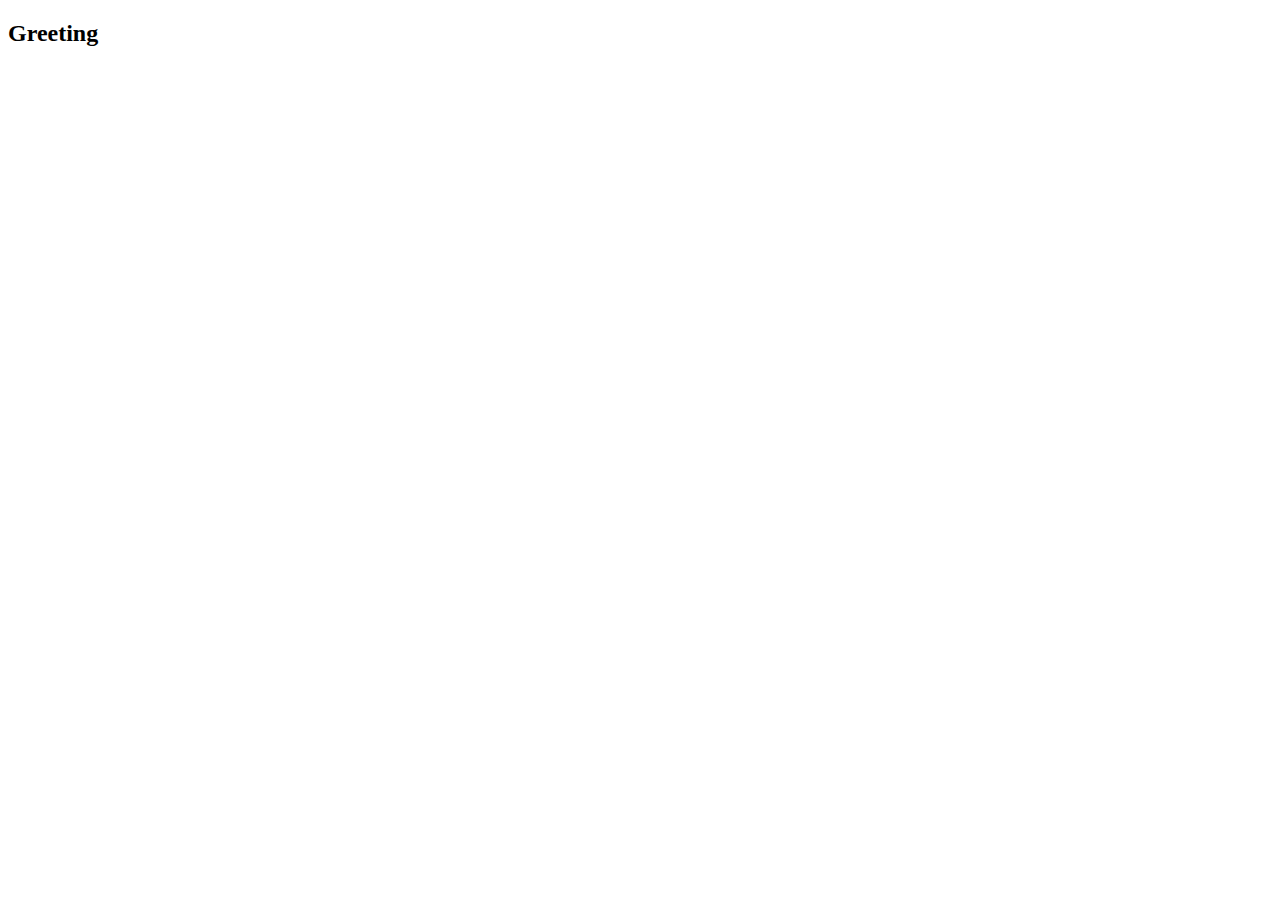
==== Day1Lecture/day1.html @ 4ed5cab6 "added directory and appropriate links" ====
<!DOCTYPE html>
<html lang="en" dir="ltr">
  <head>
    <meta charset="utf-8">
    <link rel="stylesheet" href="style.css">
    <title></title>
  </head>
  <body>
    <section>
      <h2>Greeting</h2>
    </section>
  </body>
</html>
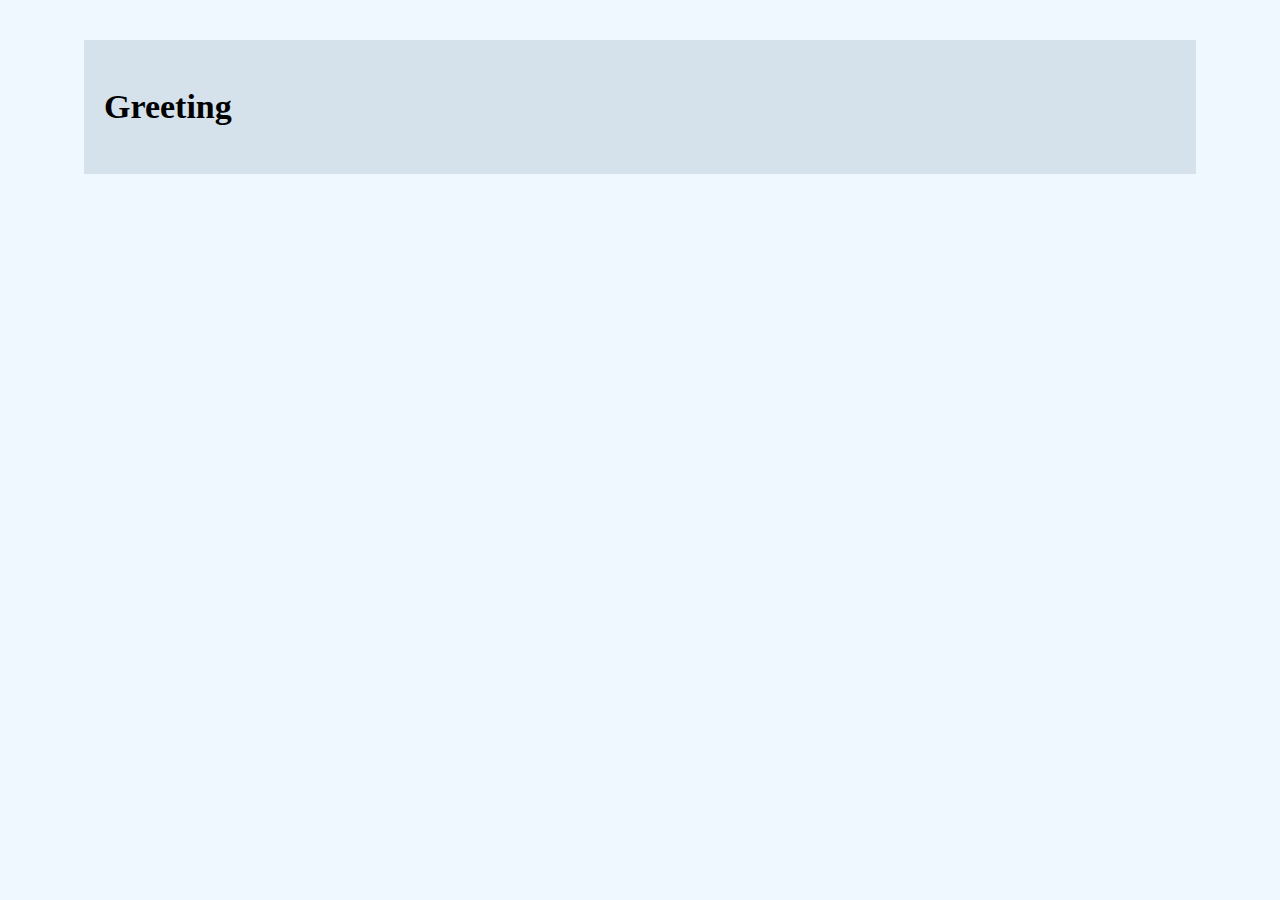
==== commit 226300de: "section css for day1" ====
--- a/Day1Lecture/day1.html
+++ b/Day1Lecture/day1.html
@@ -2,7 +2,7 @@
 <html lang="en" dir="ltr">
   <head>
     <meta charset="utf-8">
-    <link rel="stylesheet" href="style.css">
+    <link rel="stylesheet" href="style1.css">
     <title></title>
   </head>
   <body>
--- a/Day1Lecture/style1.css
+++ b/Day1Lecture/style1.css
@@ -0,0 +1,64 @@
+body {
+  width: 90%;
+  margin: auto;
+  padding: 20px;
+  background-color: aliceblue;
+  font: "IBM Plex Sans", sans-serif;
+}
+
+section {
+  padding: 20px;
+  margin: 20px;
+  background-color: #d5e1eb;
+}
+
+h1 {
+  text-align: center;
+  font-size: 64px;
+}
+
+h3 {
+  text-align: center;
+  font-style: italic;
+}
+
+div {
+  padding: 20px;
+  margin: 20px;
+  background-color: #607482;
+  color: white;
+  display: flex;
+  flex-direction: column;
+}
+
+h2 {
+  font-size: 34px;
+}
+
+h4 {
+  font-size: 30px;
+}
+
+p {
+  margin-top: 30px;
+}
+
+h5 {
+  font-size: 30px;
+  text-align: right;
+}
+
+img {
+  width: 100%;
+  max-width: 600px;
+  margin: auto;
+}
+
+footer {
+  padding: 30px;
+  padding-top: 20px;
+  margin-bottom: -20px;
+  margin-left: -40px;
+  margin-right: -40px;
+  background-color: #7cbdeb;
+}
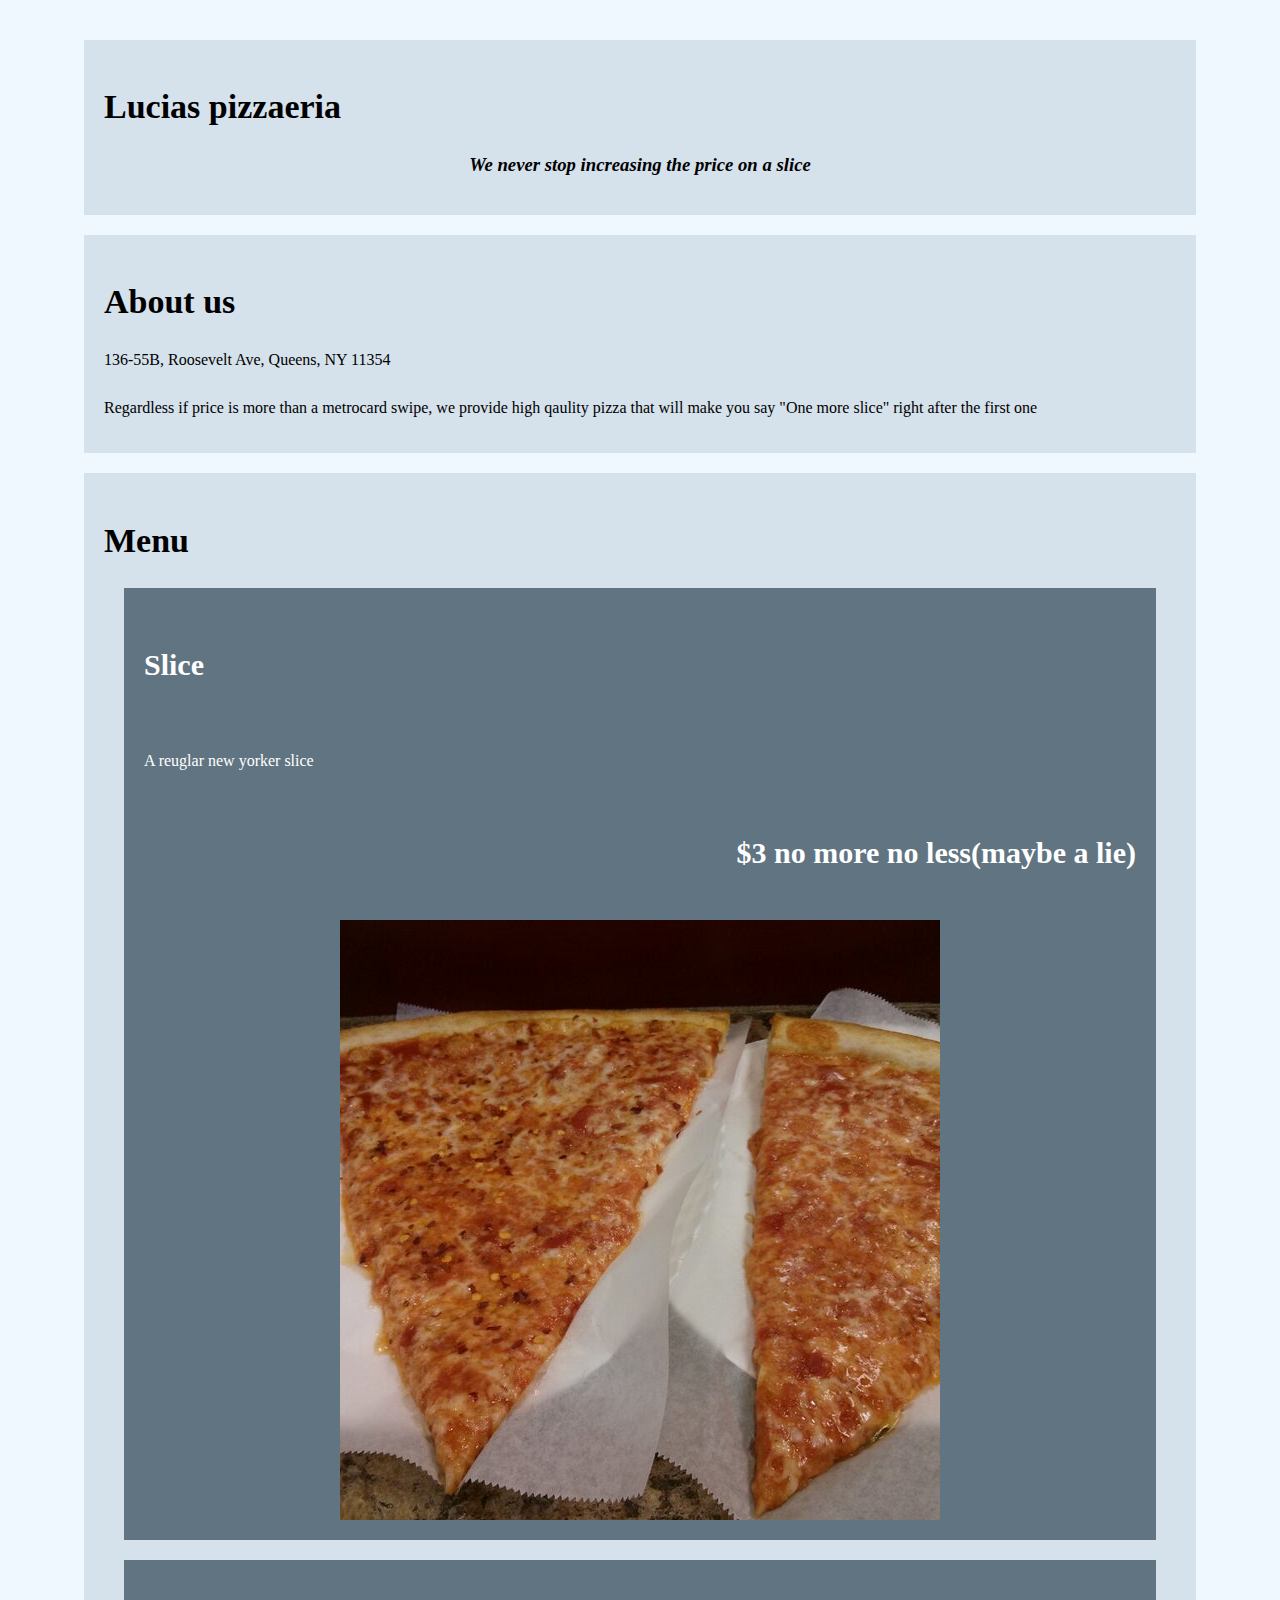
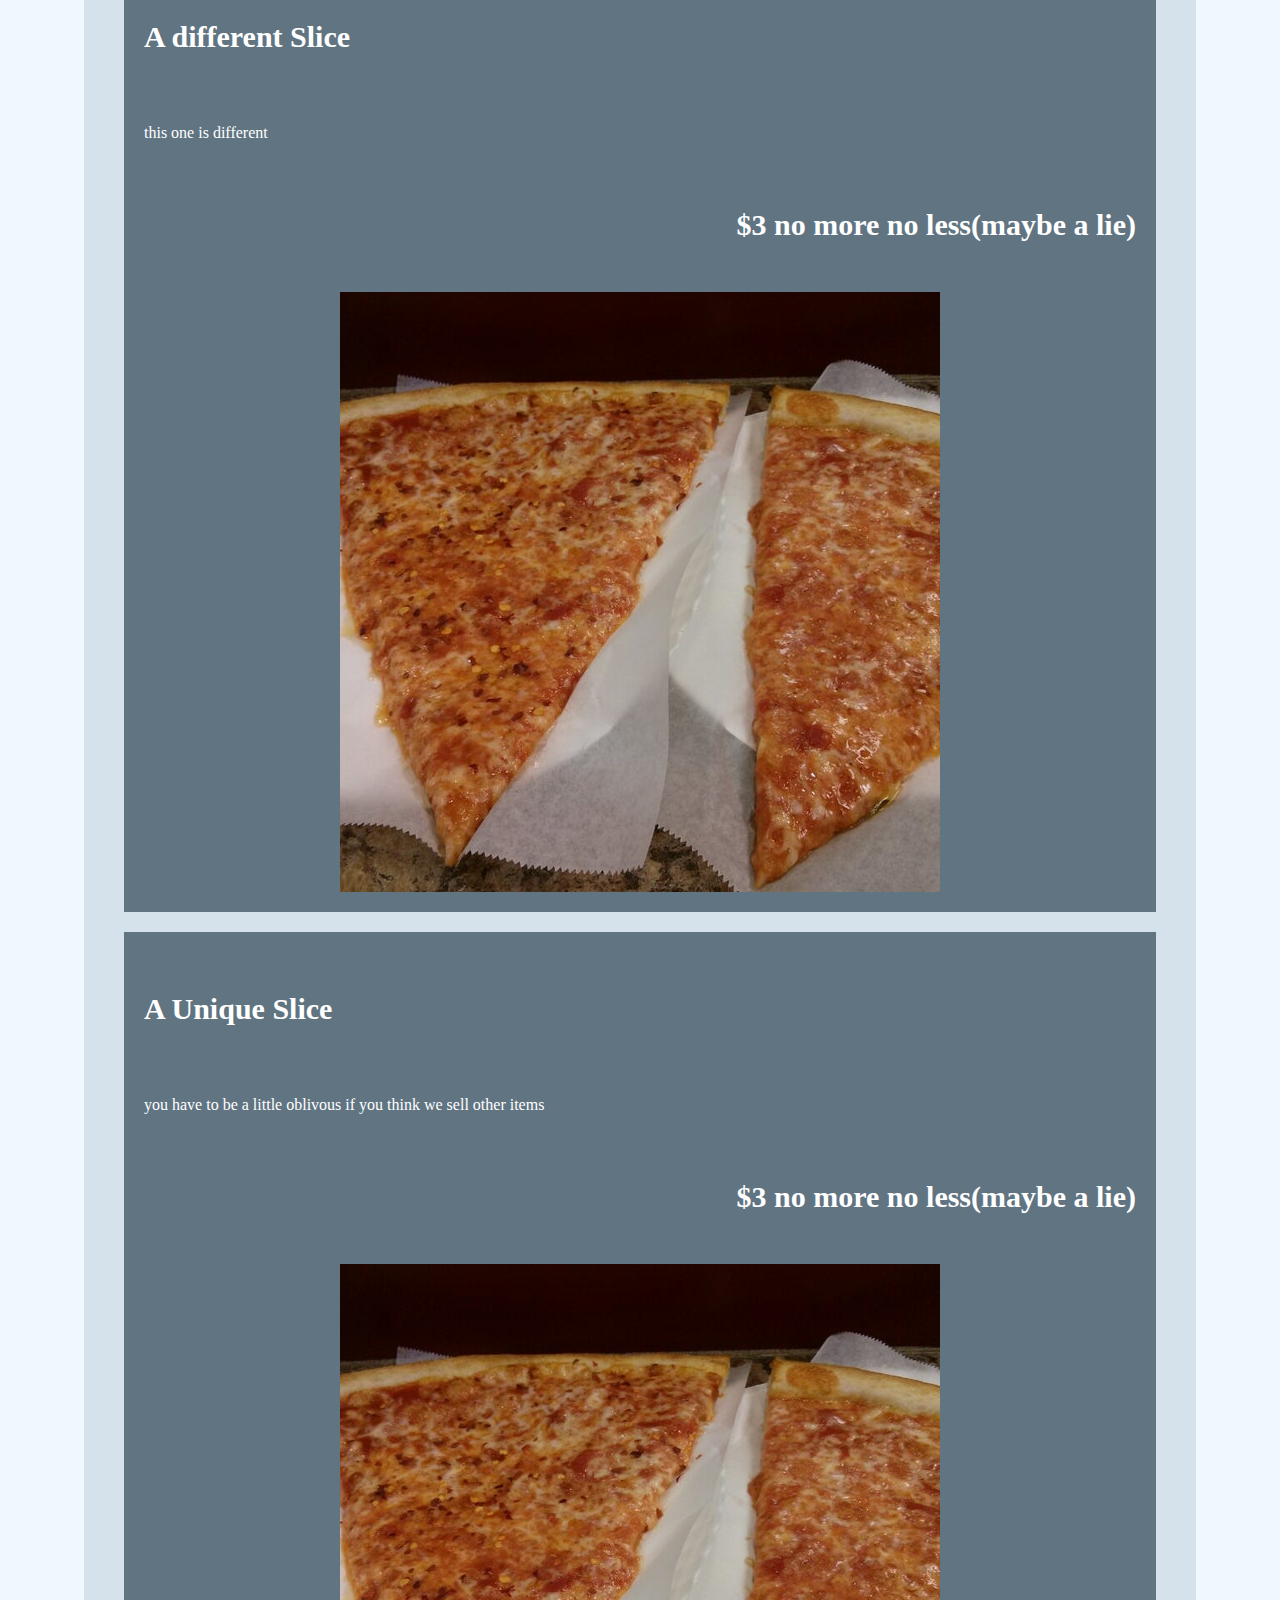
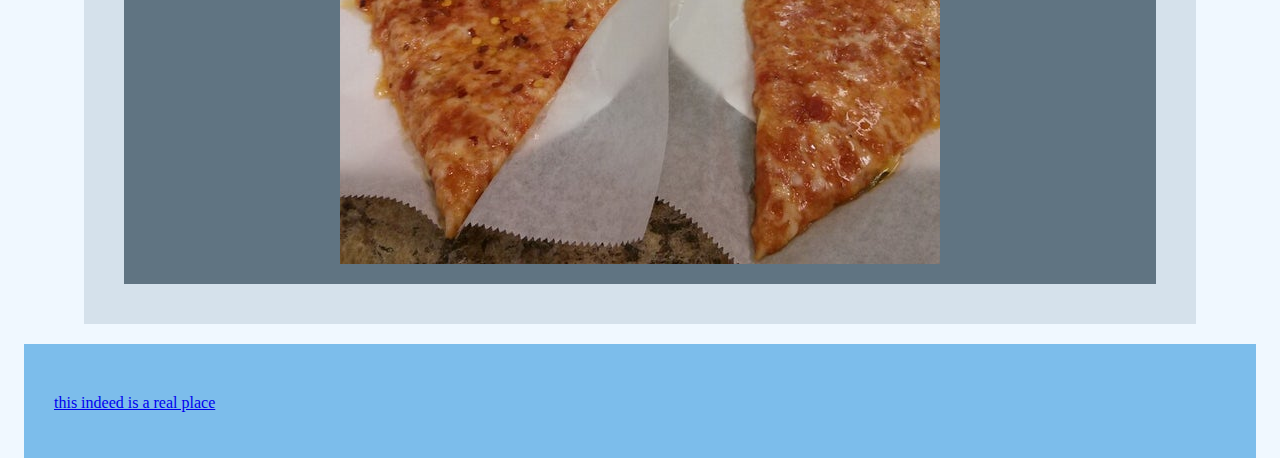
==== commit 8f8a4b52: "day 1 complete" ====
--- a/Day1Lecture/day1.html
+++ b/Day1Lecture/day1.html
@@ -6,8 +6,40 @@
     <title></title>
   </head>
   <body>
-    <section>
-      <h2>Greeting</h2>
+    <section id="greeting">
+      <h2>Lucias pizzaeria</h2>
+      <h3>We never stop increasing the price on a slice</h3>
+    </section>
+
+    <section id="about">
+      <h2>About us</h2>
+      <p>136-55B, Roosevelt Ave, Queens, NY 11354</p>
+      <p>Regardless if price is more than a metrocard swipe, we provide high qaulity
+      pizza that will make you say "One more slice" right after the first one</p>
+
+    </section>
+
+    <section id="menu">
+      <h2>Menu</h2>
+      <div class="">
+        <h4>Slice</h4>
+        <p>A reuglar new yorker slice</p>
+        <h5>$3 no more no less(maybe a lie)</h5>
+        <img src="/imgs/slice.jpeg" alt="A regular slice"/>
+      </div>
+      <div class="">
+        <h4>A different Slice</h4>
+        <p>this one is different</p>
+        <h5>$3 no more no less(maybe a lie)</h5>
+        <img src="/imgs/slice.jpeg" alt="A regular slice"/>
+      </div>
+      <div class="">
+        <h4>A Unique Slice</h4>
+        <p>you have to be a little oblivous if you think we sell other items</p>
+        <h5>$3 no more no less(maybe a lie)</h5>
+        <img src="/imgs/slice.jpeg" alt="A regular slice"/>
+      </div>
     </section>
   </body>
+  <footer><p><a href="https://www.luciapizzany.com/">this indeed is a real place</a></p></footer>
 </html>
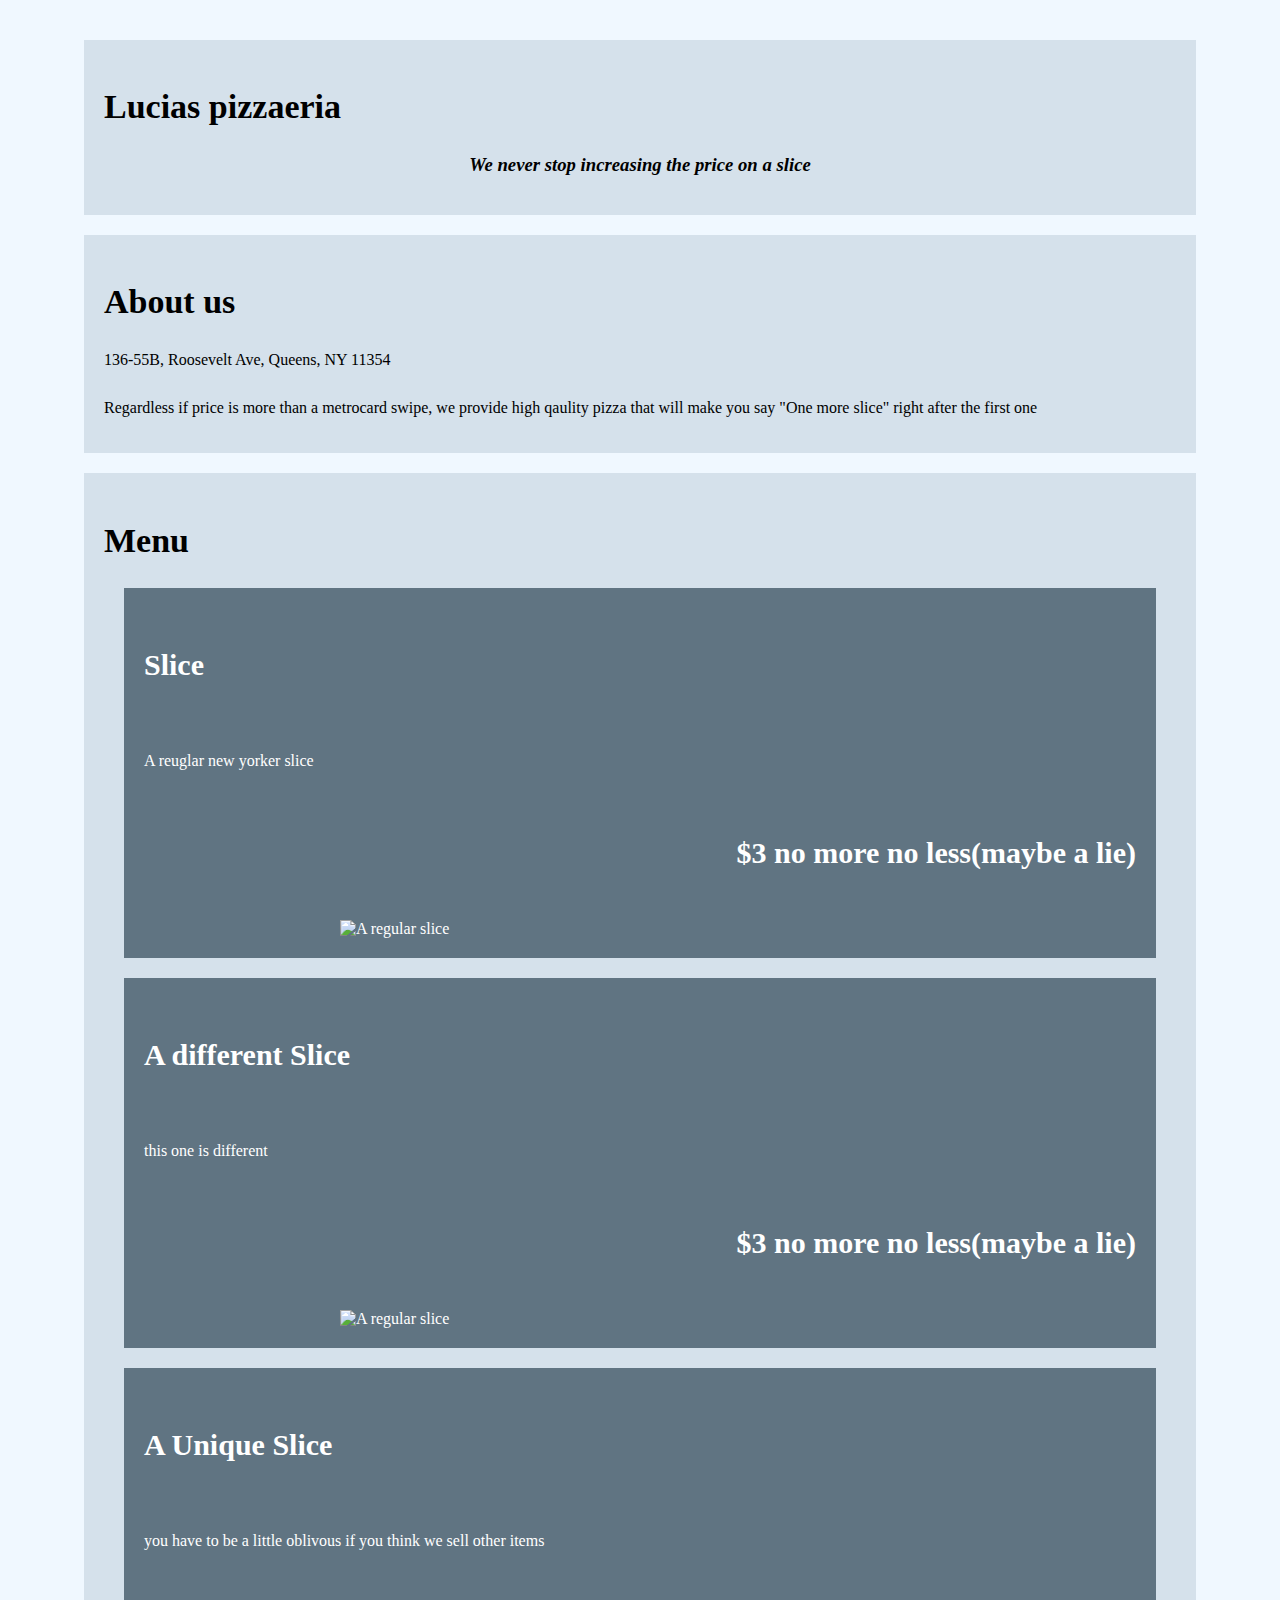
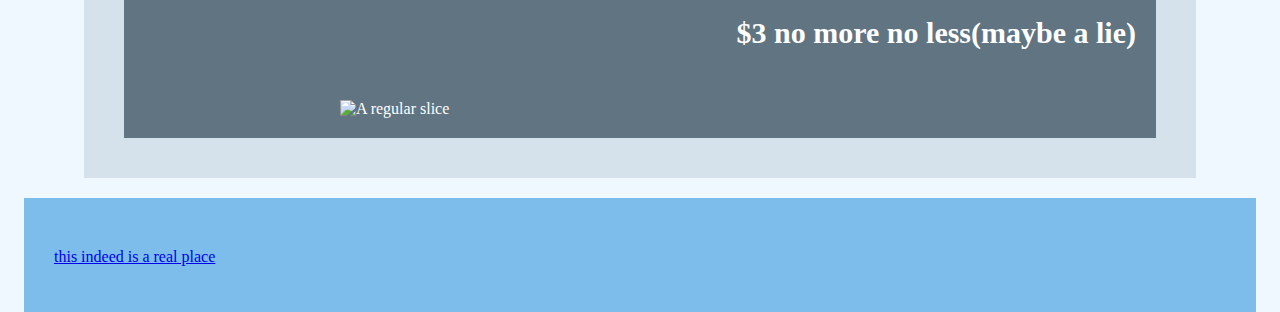
==== commit 2de29913: "Update day1.html" ====
--- a/Day1Lecture/day1.html
+++ b/Day1Lecture/day1.html
@@ -25,19 +25,19 @@
         <h4>Slice</h4>
         <p>A reuglar new yorker slice</p>
         <h5>$3 no more no less(maybe a lie)</h5>
-        <img src="/imgs/slice.jpeg" alt="A regular slice"/>
+        <img src="imgs/slice.jpeg" alt="A regular slice"/>
       </div>
       <div class="">
         <h4>A different Slice</h4>
         <p>this one is different</p>
         <h5>$3 no more no less(maybe a lie)</h5>
-        <img src="/imgs/slice.jpeg" alt="A regular slice"/>
+        <img src="imgs/slice.jpeg" alt="A regular slice"/>
       </div>
       <div class="">
         <h4>A Unique Slice</h4>
         <p>you have to be a little oblivous if you think we sell other items</p>
         <h5>$3 no more no less(maybe a lie)</h5>
-        <img src="/imgs/slice.jpeg" alt="A regular slice"/>
+        <img src="imgs/slice.jpeg" alt="A regular slice"/>
       </div>
     </section>
   </body>
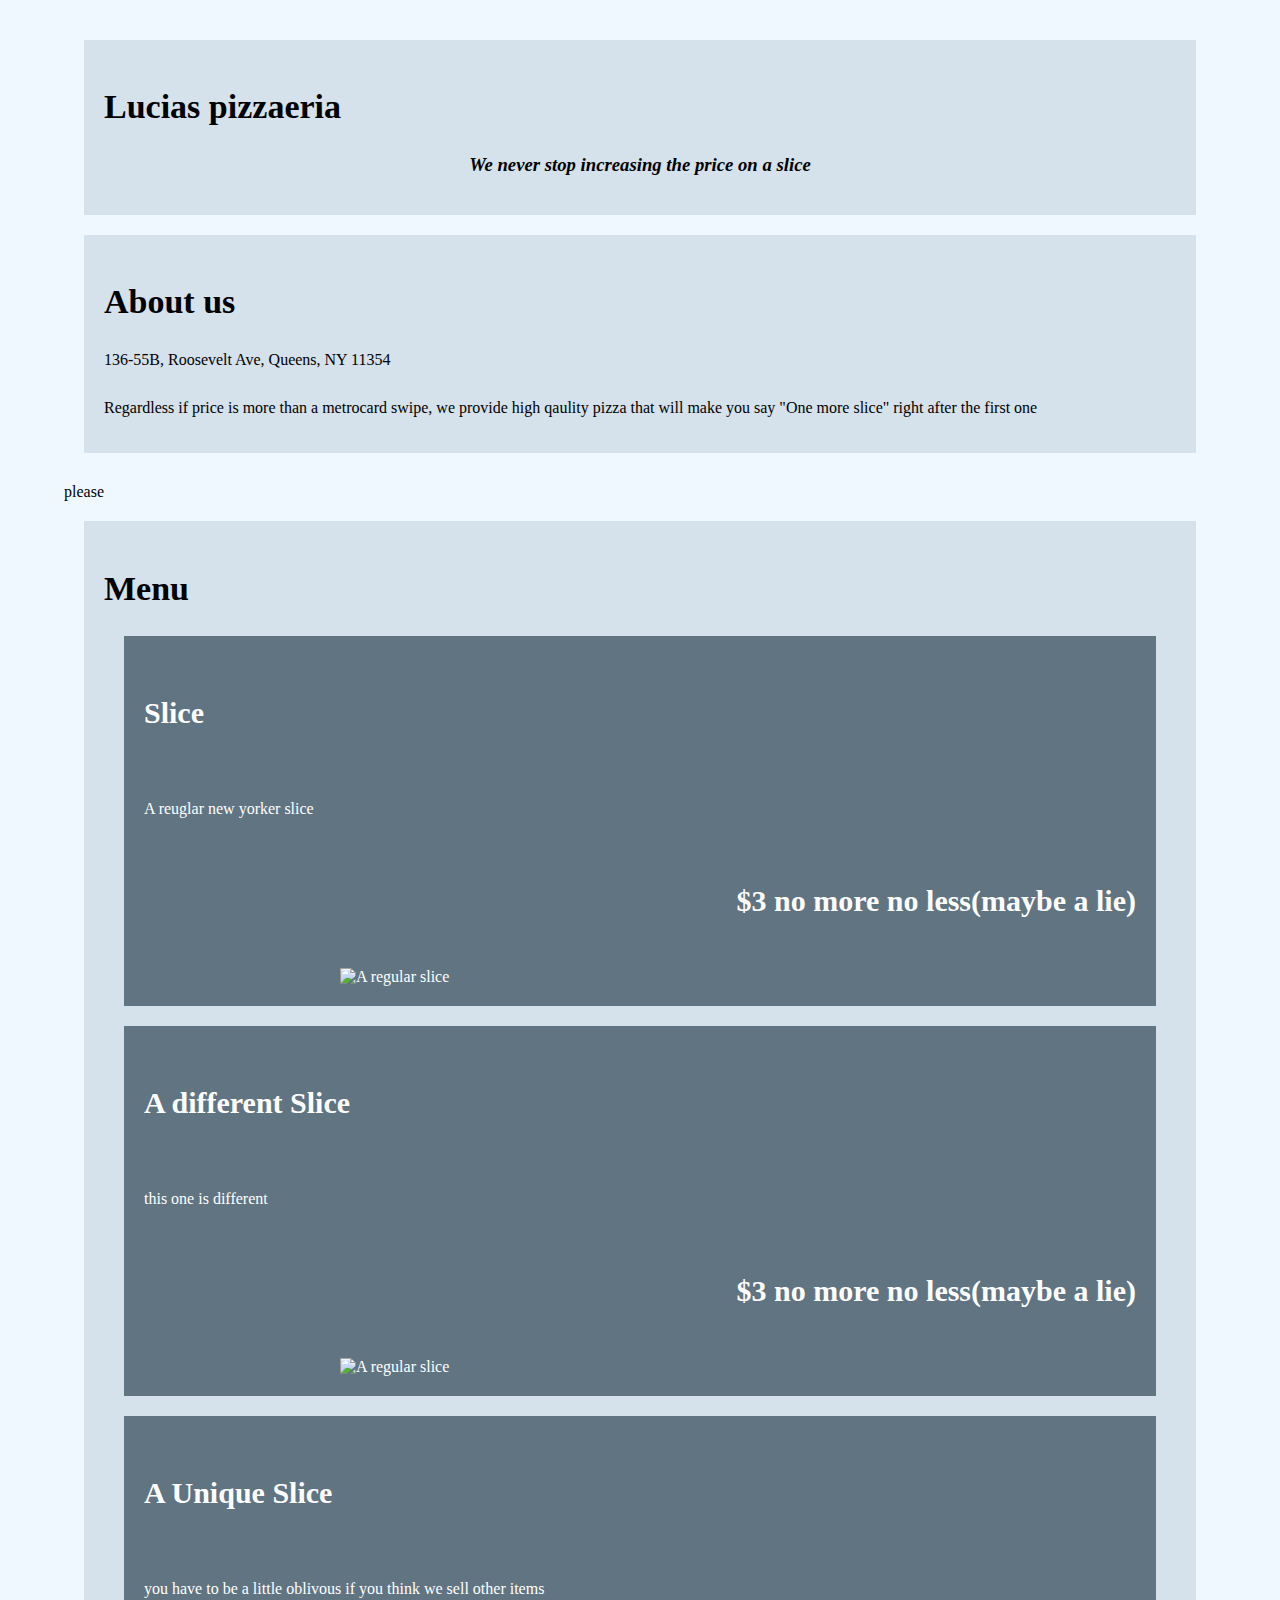
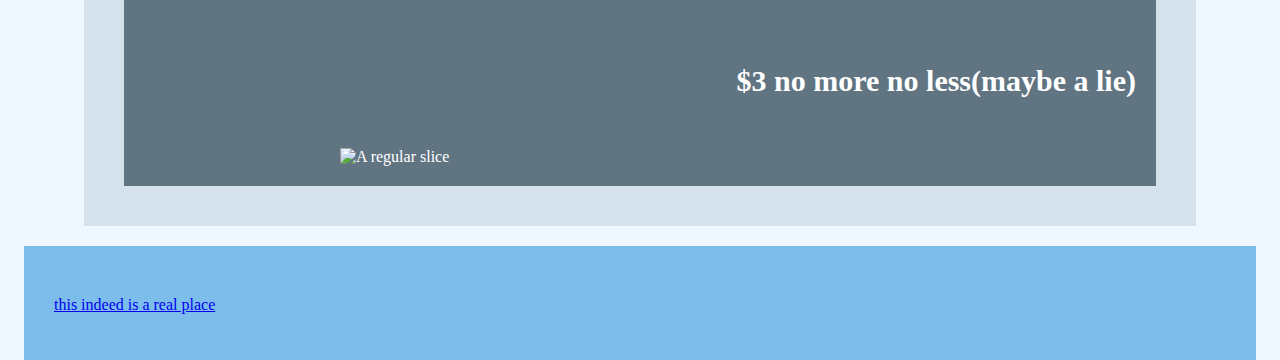
==== commit 0ae8b52a: "please" ====
--- a/Day1Lecture/day1.html
+++ b/Day1Lecture/day1.html
@@ -18,7 +18,7 @@
       pizza that will make you say "One more slice" right after the first one</p>
 
     </section>
-
+    <p>please</p>
     <section id="menu">
       <h2>Menu</h2>
       <div class="">
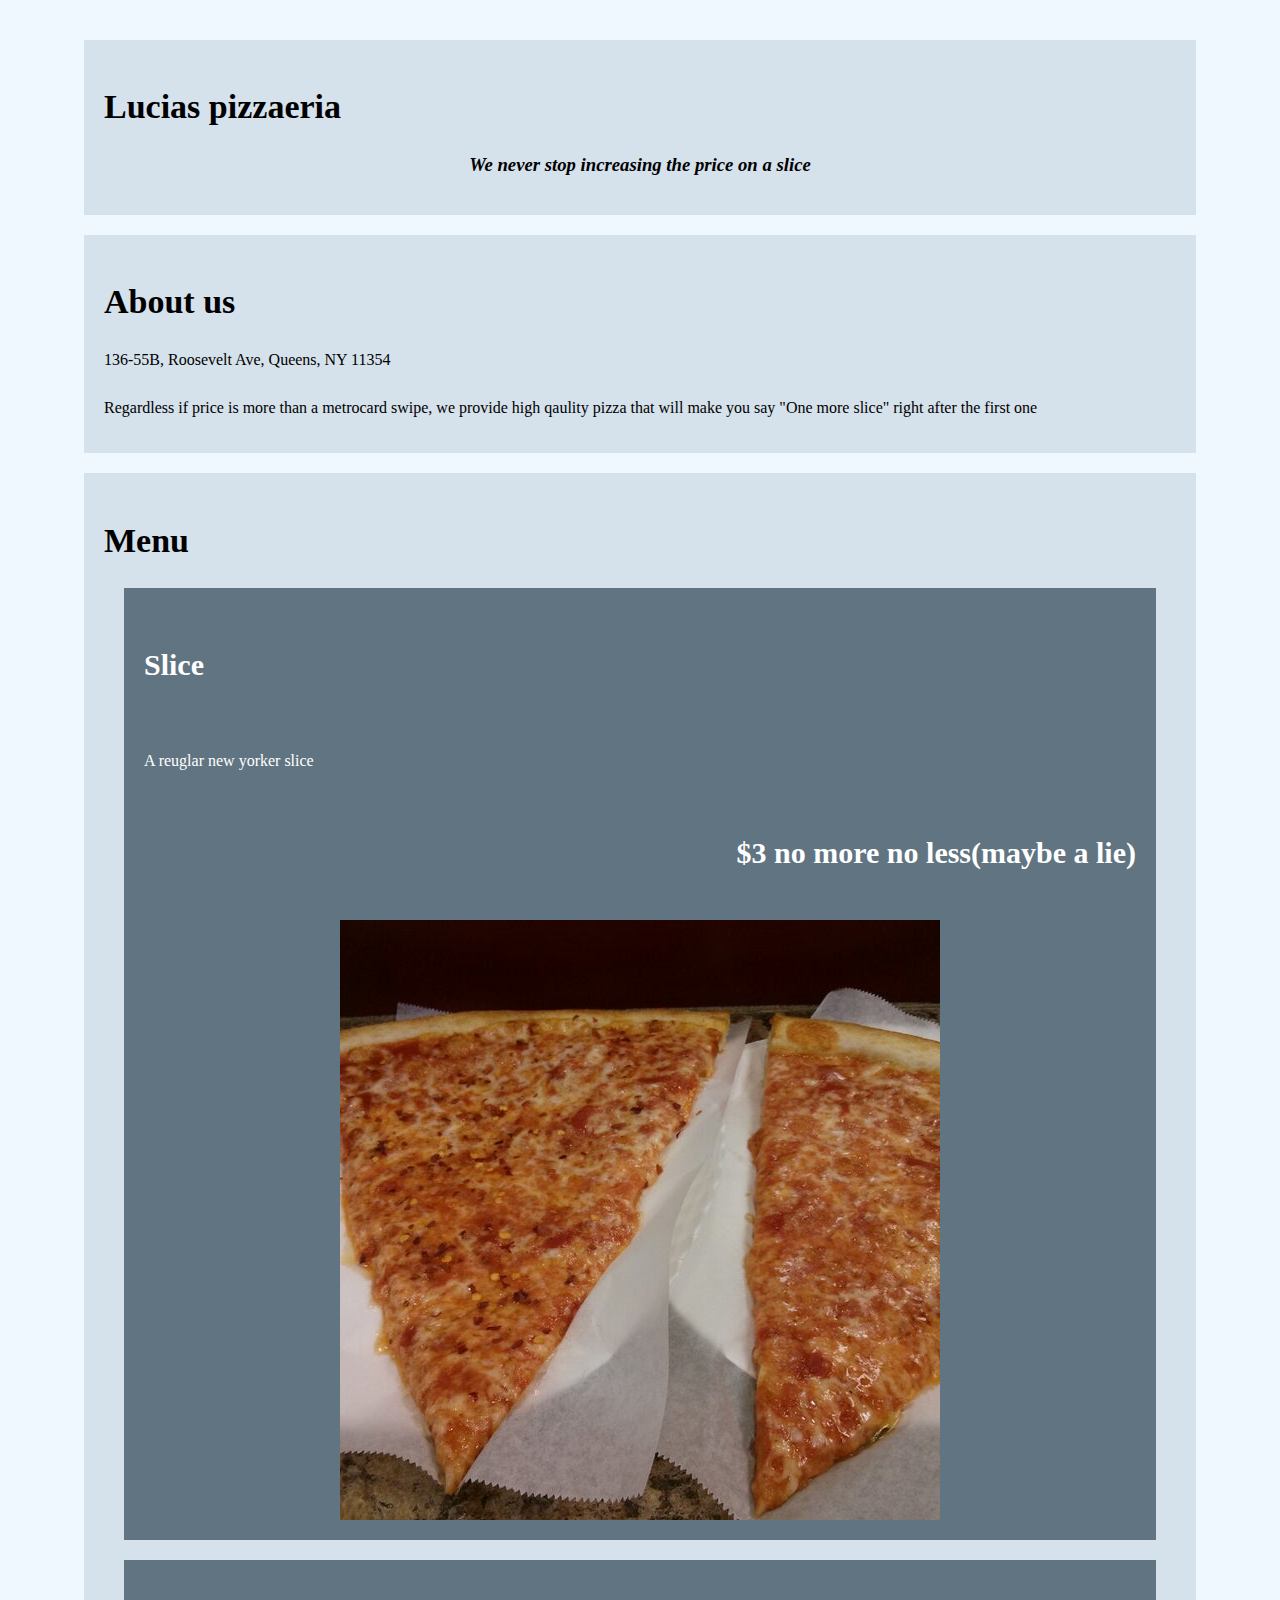
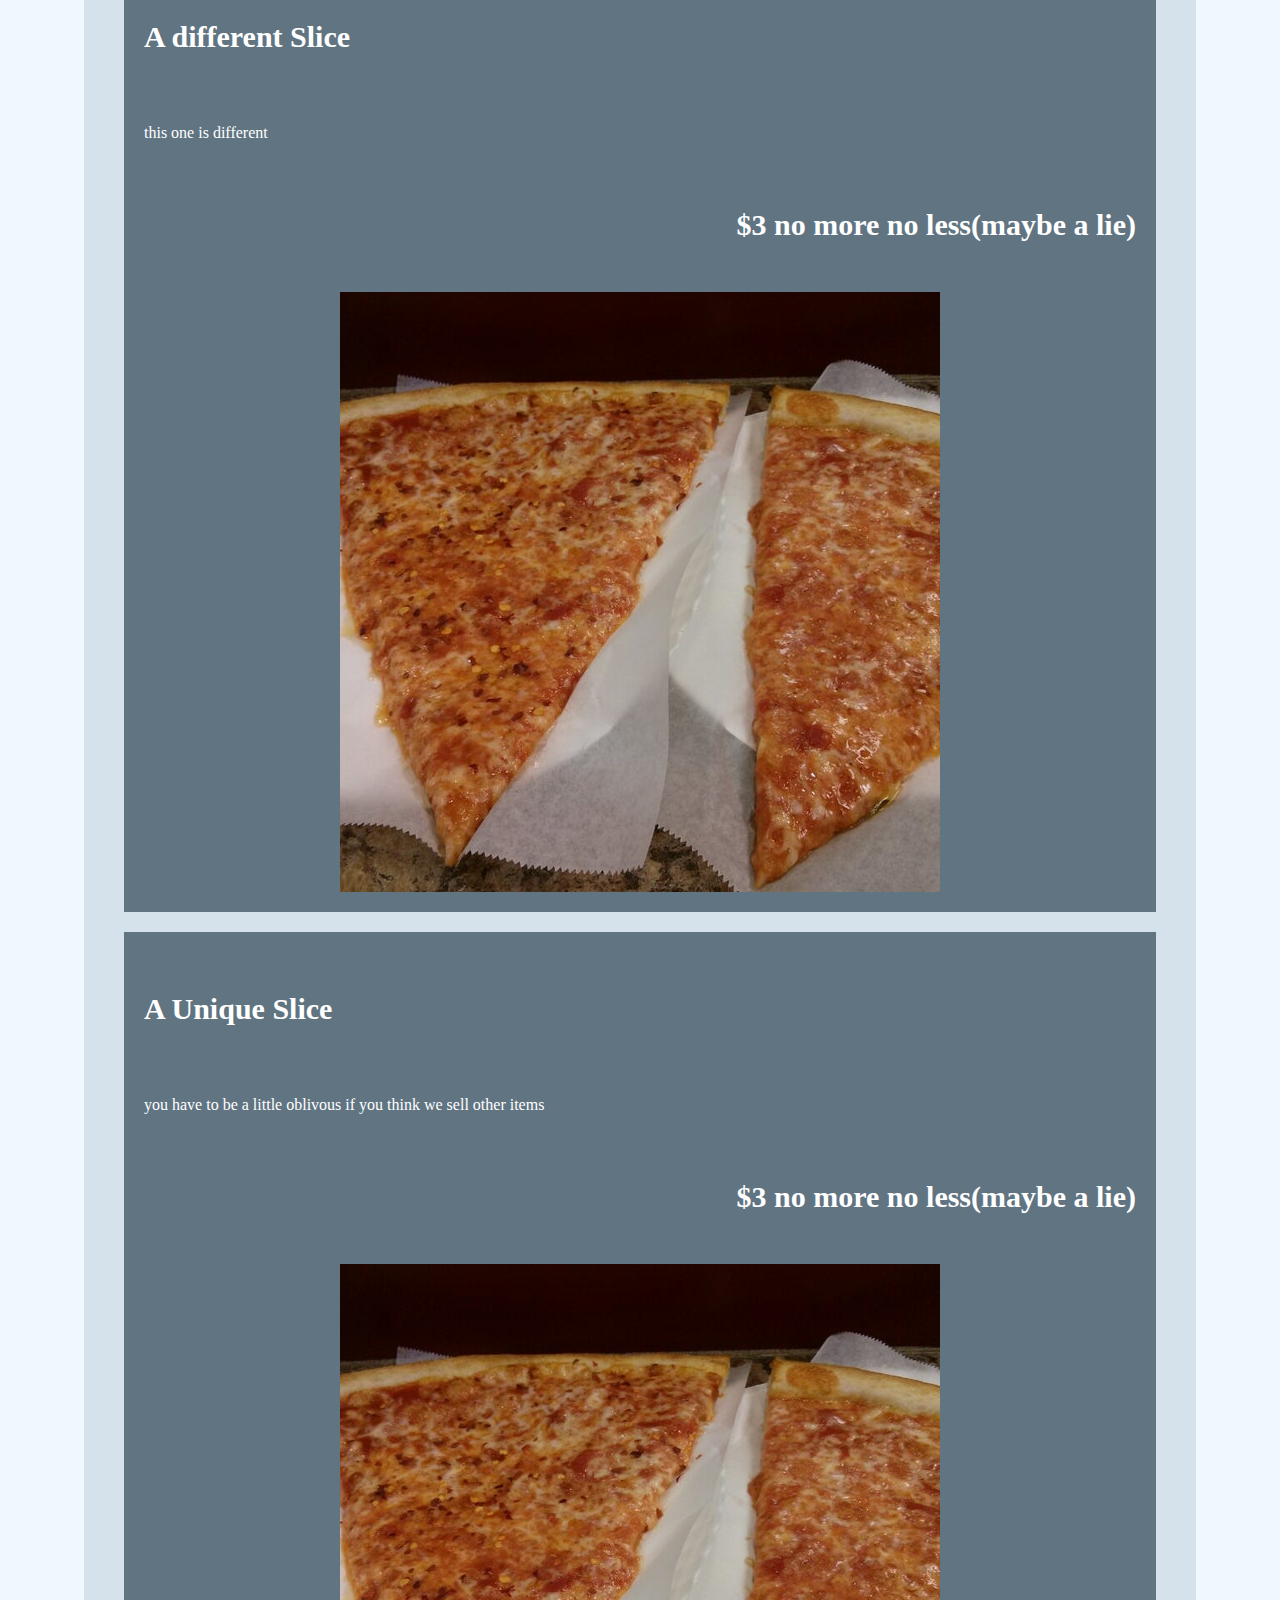
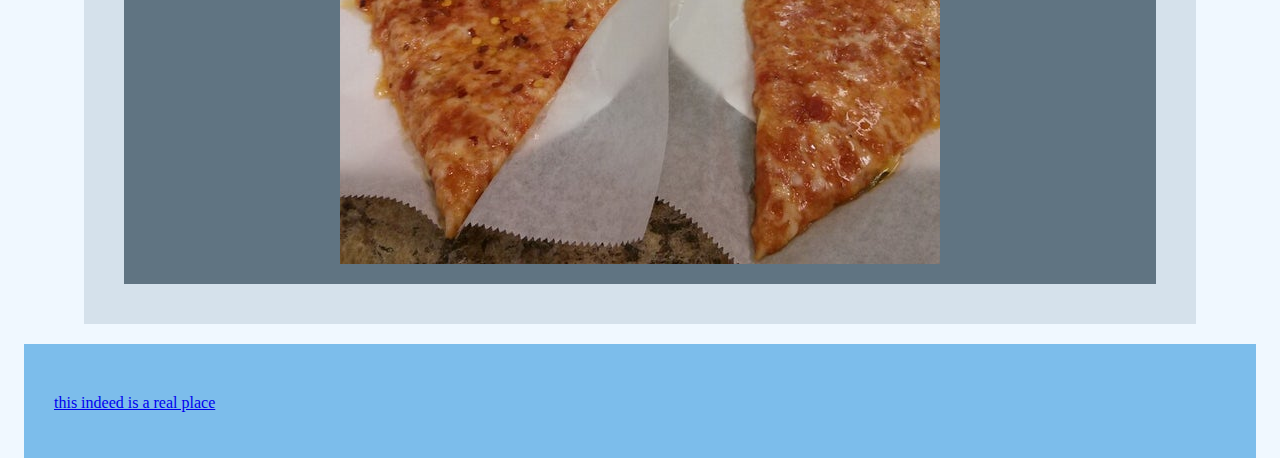
==== commit c4c6ddfe: "Day 2 complete and notes md" ====
--- a/Day1Lecture/day1.html
+++ b/Day1Lecture/day1.html
@@ -18,26 +18,26 @@
       pizza that will make you say "One more slice" right after the first one</p>
 
     </section>
-    <p>please</p>
+
     <section id="menu">
       <h2>Menu</h2>
       <div class="">
         <h4>Slice</h4>
         <p>A reuglar new yorker slice</p>
         <h5>$3 no more no less(maybe a lie)</h5>
-        <img src="imgs/slice.jpeg" alt="A regular slice"/>
+        <img src="/imgs/slice.jpeg" alt="A regular slice"/>
       </div>
       <div class="">
         <h4>A different Slice</h4>
         <p>this one is different</p>
         <h5>$3 no more no less(maybe a lie)</h5>
-        <img src="imgs/slice.jpeg" alt="A regular slice"/>
+        <img src="/imgs/slice.jpeg" alt="A regular slice"/>
       </div>
       <div class="">
         <h4>A Unique Slice</h4>
         <p>you have to be a little oblivous if you think we sell other items</p>
         <h5>$3 no more no less(maybe a lie)</h5>
-        <img src="imgs/slice.jpeg" alt="A regular slice"/>
+        <img src="/imgs/slice.jpeg" alt="A regular slice"/>
       </div>
     </section>
   </body>
